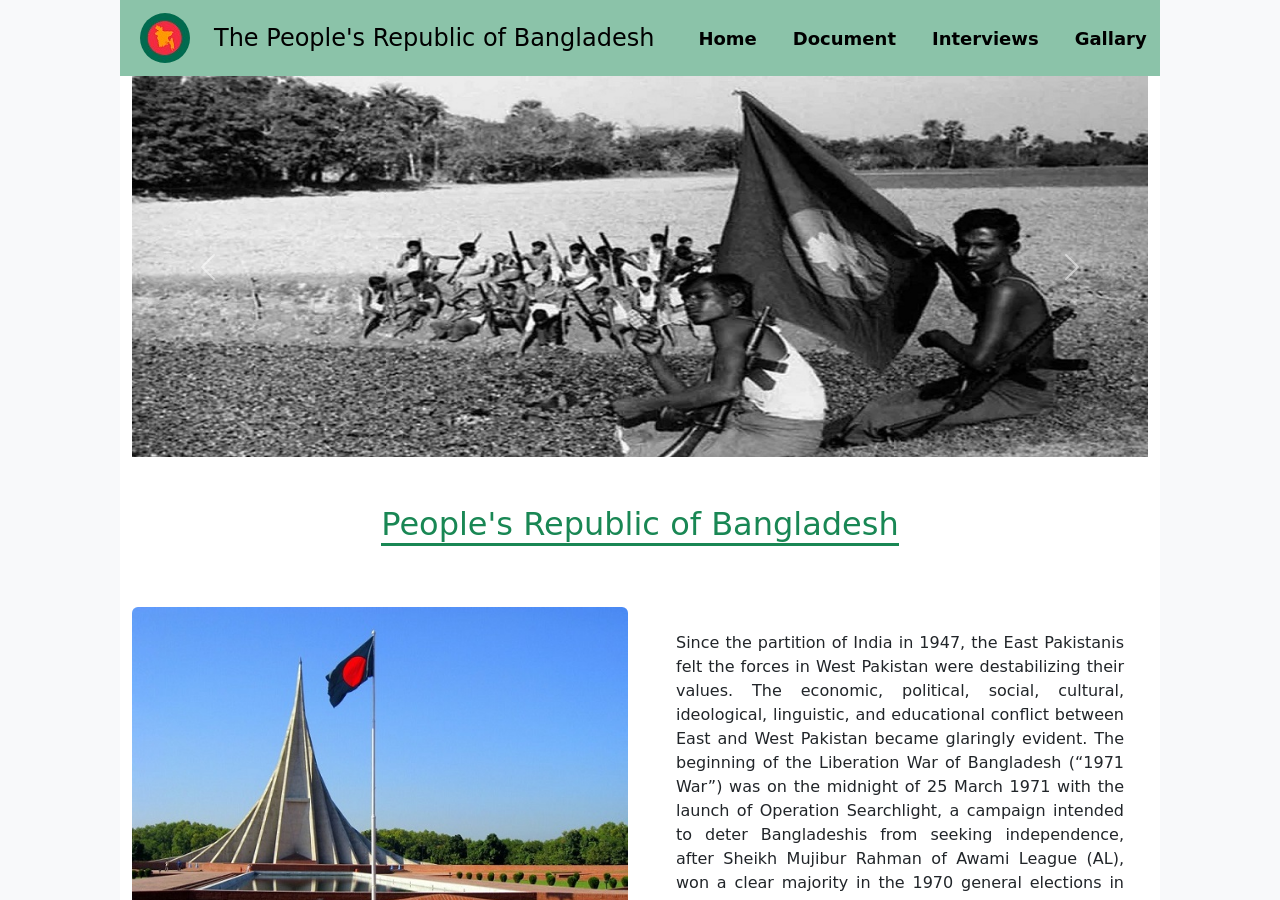
==== index.html @ 1fe2ef7f "first commit" ====
<!doctype html>
<html lang="en">

<head>
    <meta charset="utf-8">
    <meta name="viewport" content="width=device-width, initial-scale=1">
    <title>Bootstrap demo</title>
    <link rel="stylesheet" href="css/style.css">
    <link href="https://cdn.jsdelivr.net/npm/bootstrap@5.3.8/dist/css/bootstrap.min.css" rel="stylesheet"
        integrity="sha384-sRIl4kxILFvY47J16cr9ZwB07vP4J8+LH7qKQnuqkuIAvNWLzeN8tE5YBujZqJLB" crossorigin="anonymous">
</head>

<body>

    <!-- Left Sidebar -->
    <div class="sidebar-left">
        <!-- Left -->
    </div>

    <!-- Right Sidebar -->
    <div class="sidebar-right">
        <!-- Right -->
    </div>

    <!-- Middle Content -->
    <div class="main-content">
        <!-- Demo long content -->


        <!-- nav start -->
        <nav class="navbar navbar-expand-lg 
         bg-success p-2 text-dark bg-opacity-50 mt-0">
            <div class="container-fluid">
                <a class="navbar-brand" href="#">
                    <div class="d-flex align-items-center">
                        <img src="images/BD_logo.jpg" alt="" class="rounded-circle">

                        <p class="heading_1 fs-4 ms-lg-4"> The People's Republic of Bangladesh</p>
                    </div>
                </a>
                <button class="navbar-toggler" type="button" data-bs-toggle="collapse"
                    data-bs-target="#navbarSupportedContent" aria-controls="navbarSupportedContent"
                    aria-expanded="false" aria-label="Toggle navigation">
                    <span class="navbar-toggler-icon"></span>
                </button>
                <div class="collapse navbar-collapse" id="navbarSupportedContent">
                    <ul class="navbar-nav ms-auto mb-2 mb-lg-0">
                        <li class="nav-item">
                            <a class="nav-link active" aria-current="page" href="index.html">Home</a>
                        </li>
                        <li class="nav-item">
                            <a class="nav-link" href="document.html">Document</a>
                        </li>
                        <li class="nav-item">
                            <a class="nav-link" href="interview.html">Interviews</a>
                        </li>
                        <li class="nav-item">
                            <a class="nav-link" href="photograph.html">Gallary</a>
                        </li>
                        <li class="nav-item">
                            <a class="nav-link" href="contact.html">Contact</a>
                        </li>
                    </ul>

                </div>
            </div>
        </nav>
        <!-- nav end -->


        <div class="container">
            <div class="row">
                <div class="col-lg">
                    <div id="carouselExampleAutoplaying" class="carousel slide" data-bs-ride="carousel">
                        <div class="carousel-inner">
                            <div class="carousel-item active" data-bs-interval="2000">
                                <img src="images/1.jpg" class="d-block w-100 img-fluid" alt="...">
                            </div>
                            <div class="carousel-item">
                                <img src="images/2.jpg" class="d-block w-100 img-fluid" alt="...">
                            </div>
                            <div class="carousel-item">
                                <img src="images/4.jpg" class="d-block w-100 img-fluid" alt="...">
                            </div>
                        </div>
                        <button class="carousel-control-prev" type="button" data-bs-target="#carouselExampleAutoplaying"
                            data-bs-slide="prev">
                            <span class="carousel-control-prev-icon" aria-hidden="true"></span>
                            <span class="visually-hidden">Previous</span>
                        </button>
                        <button class="carousel-control-next" type="button" data-bs-target="#carouselExampleAutoplaying"
                            data-bs-slide="next">
                            <span class="carousel-control-next-icon" aria-hidden="true"></span>
                            <span class="visually-hidden">Next</span>
                        </button>
                    </div>
                </div>
            </div>
        </div>

        <h2 class=" text-center text-success mt-5 mb-5"><span class="border-bottom border-3 border-success m-5">People's
                Republic of Bangladesh</span></h2>
        <div class="container">
            <div class="row pt-3">
                <div class="col-lg-6">
                    <div class="border-img-animation">
                        <img src="images/Shoudho.jpg" alt="" class="rounded-2 img-fluid">
                    </div>
                </div>
                <div class="col-lg-6 ">
                    <div class="border-anim">
                        <p class="text-justify p-4">
                        Since the partition of India in 1947, the East Pakistanis felt the forces in West Pakistan were
                        destabilizing their values. The economic, political, social, cultural, ideological, linguistic,
                        and educational conflict between East and West Pakistan became glaringly evident. The beginning
                        of the Liberation War of Bangladesh (“1971 War”) was on the midnight of 25 March 1971 with the
                        launch of Operation Searchlight, a campaign intended to deter Bangladeshis from seeking
                        independence, after Sheikh Mujibur Rahman of Awami League (AL), won a clear majority in the 1970
                        general elections in Pakistan. The Pakistani Army raped thousands of Bengali women, as many as
                        three million Bengalis were killed, about ten million Bengalis fled to India, and many were
                        internally displaced during the attack. It was a genocide of immeasurable proportions. When
                        Pakistan’s atrocities escalated, India intervened on humanitarian concerns, opened its borders
                        to shelter the Bengali refugees, and supported Bangladesh by providing logistic supplies and
                        training the soldiers of the Bangladesh liberation forces, the Mukti Bahini.
                    </p>
                    </div>
                </div>

            </div>
        </div>

    </div>



    <script src="https://cdn.jsdelivr.net/npm/bootstrap@5.3.8/dist/js/bootstrap.bundle.min.js"
        integrity="sha384-FKyoEForCGlyvwx9Hj09JcYn3nv7wiPVlz7YYwJrWVcXK/BmnVDxM+D2scQbITxI"
        crossorigin="anonymous"></script>
</body>

</html>
---- css/style.css ----
body {
   overflow: hidden;
   /* prevent full page scroll */

 }

 .sidebar-left {
   position: fixed;
   top: 0;
   left: 0;
   width: 120px;
   height: 100vh;
   background: #f8f9fa;
 }

 .sidebar-right {
   position: fixed;
   top: 0;
   right: 0;
   width: 120px;
   height: 100vh;
   background: #f8f9fa;
 }

 .main-content {
   margin-left: 120px;
   margin-right: 120px;
   height: 100vh;
   overflow-y: auto;
   /* only middle scrolls */
   /* padding: 10px; */
 }

 /* start nav bar */
 .nav-item {
   margin-left: 20px;

 }

 .nav-item a {
   font-size: 18px;
   font-weight: 700;
   color: black;
   transition: 0.8s ease;
   padding: 8px;
   border-radius: 10px;
 }

 .nav-item a:hover {
   background-color: rgb(141, 73, 73);

   transform: scale(1.0);
   color: rgb(132, 240, 132);

 }

 /* end nav bar */
 .heading_1 {
   padding: 0px;
   margin: 0px;

 }

 .text-justify {
   text-align: justify;
 }

 .border-anim {
   position: relative;
 }

 .border-anim::before {
   content: "";
   position: absolute;
   inset: 0;
   border: 2px solid transparent;
   background: 
    linear-gradient(90deg, #1c744f, #1c744f) top left / 2px 0 no-repeat,
    linear-gradient(90deg, #1c744f, #1c744f) bottom right / 2px 0 no-repeat,
    linear-gradient(180deg, #1c744f, #1c744f) top right / 0 2px no-repeat,
    linear-gradient(180deg, #1c744f, #1c744f) bottom left / 0 2px no-repeat;
   transition: 1.5s ease;
 }

 .border-anim:hover::before {
   background-size:
     100% 2px,
     100% 2px,
     2px 100%,
     2px 100%;
 }


 .border-img-animation {
   position: relative;

 }

 .border-img-animation::before {
   content: "";
   position: absolute;
   inset: 0;
   border: 2px solid transparent;
   background: linear-gradient(180deg, hsl(150, 61%, 27%), #1a530c) top left / 5px 0 no-repeat,
   linear-gradient(180deg, #c52b04, #c52b04) bottom right / 5px 0 no-repeat,
   linear-gradient(180deg, #04c54e, #04c554) top right / 0 5px  no-repeat,
   linear-gradient(180deg, #c52b04, #c52b04) bottom left / 0 5px  no-repeat;
   transition: .5s ease;
 }

 .border-img-animation:hover::before {

   background-size:
    100% 5px,
  100% 5px,
  5px 100%,
  5px 100%;
 }

 /* @keyframes image-border {
      0%{
        border-bottom: 3px solid red;
      }
      100%{
        border-top: 3px solid green;
      }
      
    } */
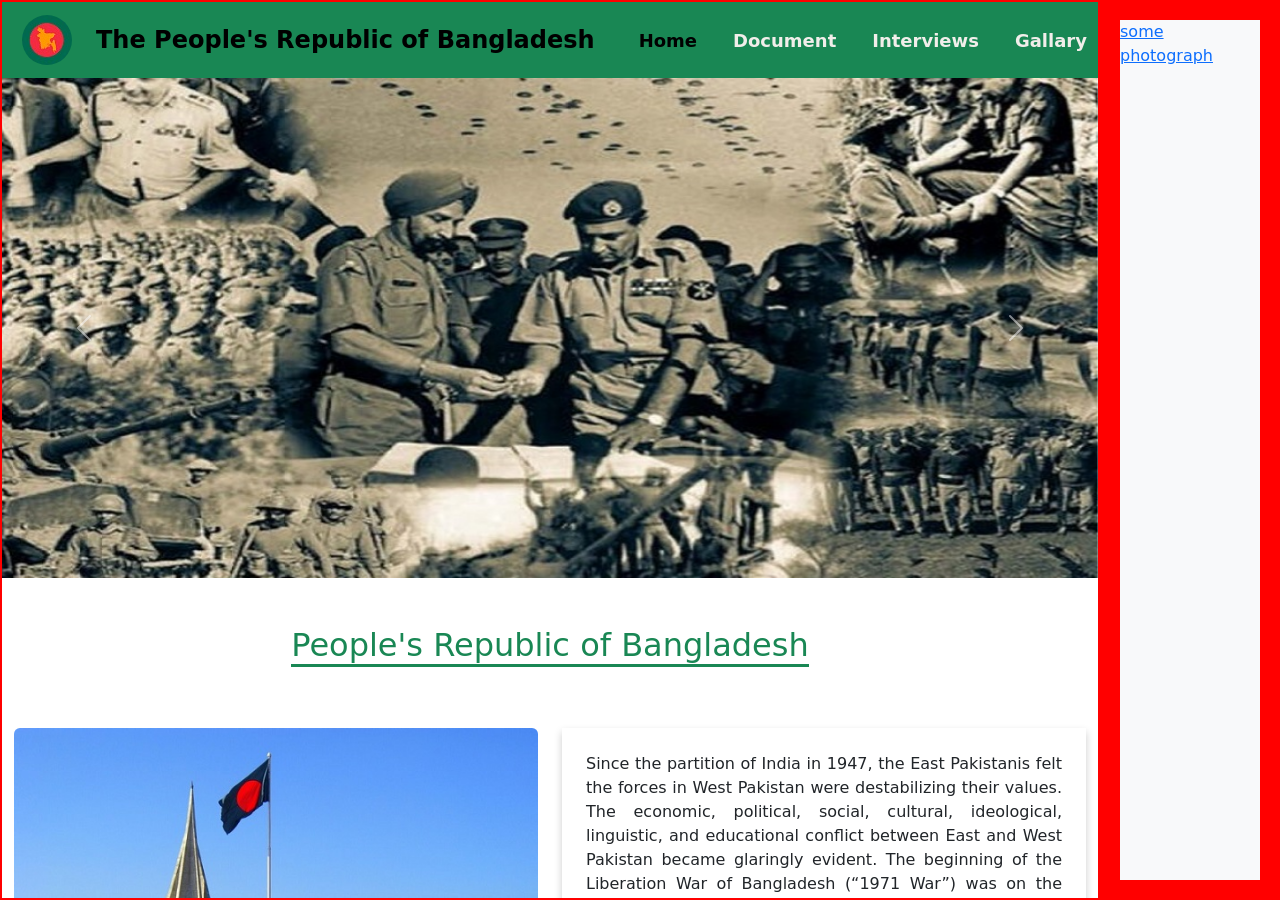
==== commit b27dc15d: "second commit comment" ====
--- a/index.html
+++ b/index.html
@@ -4,7 +4,7 @@
 <head>
     <meta charset="utf-8">
     <meta name="viewport" content="width=device-width, initial-scale=1">
-    <title>Bootstrap demo</title>
+    <title>Libaration War 1971</title>
     <link rel="stylesheet" href="css/style.css">
     <link href="https://cdn.jsdelivr.net/npm/bootstrap@5.3.8/dist/css/bootstrap.min.css" rel="stylesheet"
         integrity="sha384-sRIl4kxILFvY47J16cr9ZwB07vP4J8+LH7qKQnuqkuIAvNWLzeN8tE5YBujZqJLB" crossorigin="anonymous">
@@ -13,13 +13,14 @@
 <body>
 
     <!-- Left Sidebar -->
-    <div class="sidebar-left">
-        <!-- Left -->
-    </div>
+    <!-- <div class="sidebar-left">
+        Left 
+     </div>  -->
 
     <!-- Right Sidebar -->
     <div class="sidebar-right">
         <!-- Right -->
+         <a href="#gallary">some photograph</a>
     </div>
 
     <!-- Middle Content -->
@@ -29,13 +30,13 @@
 
         <!-- nav start -->
         <nav class="navbar navbar-expand-lg 
-         bg-success p-2 text-dark bg-opacity-50 mt-0">
+        p-2 text-dark bg-success mt-0">
             <div class="container-fluid">
                 <a class="navbar-brand" href="#">
                     <div class="d-flex align-items-center">
                         <img src="images/BD_logo.jpg" alt="" class="rounded-circle">
 
-                        <p class="heading_1 fs-4 ms-lg-4"> The People's Republic of Bangladesh</p>
+                        <p class="heading_1 fs-4 ms-lg-4 fw-bold"> The People's Republic of Bangladesh</p>
                     </div>
                 </a>
                 <button class="navbar-toggler" type="button" data-bs-toggle="collapse"
@@ -68,19 +69,29 @@
         <!-- nav end -->
 
 
-        <div class="container">
+        <div class="container-fluid p-0 m-0">
             <div class="row">
                 <div class="col-lg">
                     <div id="carouselExampleAutoplaying" class="carousel slide" data-bs-ride="carousel">
                         <div class="carousel-inner">
+
                             <div class="carousel-item active" data-bs-interval="2000">
-                                <img src="images/1.jpg" class="d-block w-100 img-fluid" alt="...">
+                                <img src="images/m1.jpg" class="d-block w-100  " alt="...">
+                            </div>
+                            <div class="carousel-item" data-bs-interval="2000">
+                                <img src="images/m2.jpg" class="d-block w-100  " alt="...">
+                            </div>
+                            <div class="carousel-item" data-bs-interval="2000">
+                                <img src="images/m3.jpg" class="d-block w-100  " alt="...">
+                            </div>
+                            <div class="carousel-item" data-bs-interval="2000">
+                                <img src="images/1.jpg" class="d-block w-100  " alt="...">
                             </div>
                             <div class="carousel-item">
-                                <img src="images/2.jpg" class="d-block w-100 img-fluid" alt="...">
+                                <img src="images/2.jpg" class="d-block w-100" alt="...">
                             </div>
                             <div class="carousel-item">
-                                <img src="images/4.jpg" class="d-block w-100 img-fluid" alt="...">
+                                <img src="images/4.jpg" class="d-block w-100 " alt="...">
                             </div>
                         </div>
                         <button class="carousel-control-prev" type="button" data-bs-target="#carouselExampleAutoplaying"
@@ -103,36 +114,207 @@
         <div class="container">
             <div class="row pt-3">
                 <div class="col-lg-6">
-                    <div class="border-img-animation">
-                        <img src="images/Shoudho.jpg" alt="" class="rounded-2 img-fluid">
+                    <div class="border-img-animation img-fluid">
+                        <img src="images/Shoudho.jpg" alt="" class="rounded-2 d-block ">
                     </div>
                 </div>
                 <div class="col-lg-6 ">
                     <div class="border-anim">
                         <p class="text-justify p-4">
-                        Since the partition of India in 1947, the East Pakistanis felt the forces in West Pakistan were
-                        destabilizing their values. The economic, political, social, cultural, ideological, linguistic,
-                        and educational conflict between East and West Pakistan became glaringly evident. The beginning
-                        of the Liberation War of Bangladesh (“1971 War”) was on the midnight of 25 March 1971 with the
-                        launch of Operation Searchlight, a campaign intended to deter Bangladeshis from seeking
-                        independence, after Sheikh Mujibur Rahman of Awami League (AL), won a clear majority in the 1970
-                        general elections in Pakistan. The Pakistani Army raped thousands of Bengali women, as many as
-                        three million Bengalis were killed, about ten million Bengalis fled to India, and many were
-                        internally displaced during the attack. It was a genocide of immeasurable proportions. When
-                        Pakistan’s atrocities escalated, India intervened on humanitarian concerns, opened its borders
-                        to shelter the Bengali refugees, and supported Bangladesh by providing logistic supplies and
-                        training the soldiers of the Bangladesh liberation forces, the Mukti Bahini.
-                    </p>
-                    </div>
-                </div>
-
-            </div>
-        </div>
-
+                            Since the partition of India in 1947, the East Pakistanis felt the forces in West Pakistan
+                            were
+                            destabilizing their values. The economic, political, social, cultural, ideological,
+                            linguistic,
+                            and educational conflict between East and West Pakistan became glaringly evident. The
+                            beginning
+                            of the Liberation War of Bangladesh (“1971 War”) was on the midnight of 25 March 1971 with
+                            the
+                            launch of Operation Searchlight, a campaign intended to deter Bangladeshis from seeking
+                            independence, after Sheikh Mujibur Rahman of Awami League (AL), won a clear majority in the
+                            1970
+                            general elections in Pakistan. The Pakistani Army raped thousands of Bengali women, as many
+                            as
+                            three million Bengalis were killed, about ten million Bengalis fled to India, and many were
+                            internally displaced during the attack. It was a genocide of immeasurable proportions. When
+                            Pakistan’s atrocities escalated, India intervened on humanitarian concerns, opened its
+                            borders
+                            to shelter the Bengali refugees, and supported Bangladesh by providing logistic supplies and
+                            training the soldiers of the Bangladesh liberation forces, the Mukti Bahini.
+                        </p>
+                    </div>
+                </div>
+
+            </div>
+        </div>
+
+        <h2 class="text-center mt-5 mb-5"><span class="border-bottom border-4 border-success">Important Documents</span>
+        </h2>
+        <div class="container">
+            <div class="row">
+                <div class="col-lg-3">
+                    <div class="card p-2">
+                        <img src="images/Image/1.png" class="card-img-top" alt="...">
+                        <div class="card-body">
+                            <h5 class="card-title">Card title</h5>
+                            <p class="card-text">Some quick example text to build on the card title and make up the bulk
+                                of the card’s content.</p>
+                            <div class="text-center"> <a href="#" class="btn btn-primary text-center">Read More</a>
+                            </div>
+
+                        </div>
+                    </div>
+                </div>
+                <div class="col-lg-3">
+                    <div class="card p-2">
+                        <img src="images/Image/2.png" class="card-img-top" alt="...">
+                        <div class="card-body">
+                            <h5 class="card-title">Card title</h5>
+                            <p class="card-text">Some quick example text to build on the card title and make up the bulk
+                                of the card’s content.</p>
+                            <div class="text-center">
+                                <a href="#" class="btn btn-primary text-center">Read More</a>
+                            </div>
+
+
+                        </div>
+                    </div>
+                </div>
+                <div class="col-lg-3">
+                    <div class="card p-2">
+                        <img src="images/Image/3.png" class="card-img-top" alt="...">
+                        <div class="card-body">
+                            <h5 class="card-title">Card title</h5>
+                            <p class="card-text">Some quick example text to build on the card title and make up the bulk
+                                of the card’s content.</p>
+                            <div class="text-center">
+                                <a href="#" class="btn btn-primary ">Read More</a>
+                            </div>
+
+                        </div>
+                    </div>
+                </div>
+                <div class="col-lg-3">
+                    <div class="card p-2">
+                        <img src="images/Image/4.png" class="card-img-top" alt="...">
+                        <div class="card-body">
+                            <h5 class="card-title">Card title</h5>
+                            <p class="card-text">Some quick example text to build on the card title and make up the bulk
+                                of the card’s content.</p>
+                            <div class=" text-center"> <a href="#" class="btn btn-primary">Read More</a></div>
+
+                        </div>
+                    </div>
+                </div>
+            </div>
+        </div>
+
+        <!-- second image -->
+        <h2 class="text-center mt-5 mb-5"><span class="border-bottom border-4 border-success">Important
+                Interviews</span></h2>
+        <div class="container">
+            <div class="row">
+                <div class="col-lg-3">
+                    <div class="card p-2 card-1">
+                        <img src="images/Image/5.png" class="card-img-top" alt="...">
+                        <div class="card-body">
+                            <h5 class="card-title">Card title</h5>
+                            <p class="card-text">Some quick example text to build on the card title and make up the bulk
+                                of the card’s content.</p>
+                            <div class="text-center"> <a href="#" class="btn btn-primary text-center">Read More</a>
+                            </div>
+
+                        </div>
+                    </div>
+                </div>
+                <div class="col-lg-3">
+                    <div class="card  card-1 p-2">
+                        <img src="images/Image/6.png" class="card-img-top" alt="...">
+                        <div class="card-body">
+                            <h5 class="card-title">Card title</h5>
+                            <p class="card-text">Some quick example text to build on the card title and make up the bulk
+                                of the card’s content.</p>
+                            <div class="text-center">
+                                <a href="#" class="btn btn-primary text-center">Read More</a>
+                            </div>
+
+
+                        </div>
+                    </div>
+                </div>
+                <div class="col-lg-3">
+                    <div class="card p-2 card-1">
+                        <img src="images/Image/7.png" class="card-img-top" alt="...">
+                        <div class="card-body">
+                            <h5 class="card-title">Card title</h5>
+                            <p class="card-text">Some quick example text to build on the card title and make up the bulk
+                                of the card’s content.</p>
+                            <div class="text-center">
+                                <a href="#" class="btn btn-primary ">Read More</a>
+                            </div>
+
+                        </div>
+                    </div>
+                </div>
+                <div class="col-lg-3">
+                    <div class="card p-2 card-1">
+                        <img src="images/Image/8.png" class="card-img-top" alt="...">
+                        <div class="card-body">
+                            <h5 class="card-title">Card title</h5>
+                            <p class="card-text">Some quick example text to build on the card title and make up the bulk
+                                of the card’s content.</p>
+                            <div class=" text-center"> <a href="#" class="btn btn-primary">Read More</a></div>
+
+                        </div>
+                    </div>
+                </div>
+            </div>
+        </div>
+
+        <!-- image gallary -->
+    <section id="gallary">
+          <h2 class="text-center mt-5 mb-5"><span class="border-bottom border-4 border-success">Some Photographs</span></h2>
+        <div class="container">
+            <div class="row p-2">
+                <div class="col-lg-3">
+                    <div class="img-gap"><img src="images/Image/10.png" alt="" class="img-fluid"></div>
+                </div>
+                <div class="col-lg-3">
+                    <div class="img-gap"><img src="images/Image/11.png" alt="" class="img-fluid"></div>
+                </div>
+                <div class="col-lg-3">
+                    <div class="img-gap"><img src="images/Image/12.png" alt="" class="img-fluid"></div>
+                </div>
+                <div class="col-lg-3">
+                    <div class="img-gap"><img src="images/Image/1.png" alt="" class="img-fluid"></div>
+                </div>
+            </div>
+            <!--  -->
+              <div class="row pt-2">
+                <div class="col-lg-3">
+                    <div class="img-gap"><img src="images/Image/10.png" alt="" class="img-fluid"></div>
+                </div>
+                <div class="col-lg-3">
+                    <div class="img-gap"><img src="images/Image/11.png" alt="" class="img-fluid"></div>
+                </div>
+                <div class="col-lg-3">
+                    <div class="img-gap"><img src="images/Image/12.png" alt="" class="img-fluid"></div>
+                </div>
+                <div class="col-lg-3">
+                    <div class="img-gap"><img src="images/Image/1.png" alt="" class="img-fluid"></div>
+                </div>
+            </div>
+        </div>
+    </section>
+
+        <footer class="container-fluid bg-success mt-5">
+            <p class="py-4 text-center mb-0"><b>&copy; Copyright restricted</b></p>
+<p id="datetime" class="pb-3 text-center m-0 p-0"></p>
+        </footer>
     </div>
-
-
-
+    </div>
+<script src="script/script.js">
+
+</script>
     <script src="https://cdn.jsdelivr.net/npm/bootstrap@5.3.8/dist/js/bootstrap.bundle.min.js"
         integrity="sha384-FKyoEForCGlyvwx9Hj09JcYn3nv7wiPVlz7YYwJrWVcXK/BmnVDxM+D2scQbITxI"
         crossorigin="anonymous"></script>
--- a/css/style.css
+++ b/css/style.css
@@ -1,9 +1,10 @@
  body {
-   overflow: hidden;
+   /* overflow: hidden; */
    /* prevent full page scroll */
 
  }
 
+ /* 
  .sidebar-left {
    position: fixed;
    top: 0;
@@ -11,24 +12,26 @@
    width: 120px;
    height: 100vh;
    background: #f8f9fa;
- }
+ }  */
 
  .sidebar-right {
    position: fixed;
    top: 0;
    right: 0;
-   width: 120px;
+   width: 180px;
    height: 100vh;
    background: #f8f9fa;
+   border: 20px solid red;
  }
 
  .main-content {
-   margin-left: 120px;
-   margin-right: 120px;
+   margin-left: 0;
+   /* remove left space */
+   margin-right: 180px;
+   /* keep space for right sidebar */
    height: 100vh;
    overflow-y: auto;
-   /* only middle scrolls */
-   /* padding: 10px; */
+   border: 2px solid red;
  }
 
  /* start nav bar */
@@ -40,17 +43,17 @@
  .nav-item a {
    font-size: 18px;
    font-weight: 700;
-   color: black;
+   color: rgb(241, 238, 234);
    transition: 0.8s ease;
    padding: 8px;
    border-radius: 10px;
  }
 
  .nav-item a:hover {
-   background-color: rgb(141, 73, 73);
+   background-color: rgb(233, 36, 36);
 
    transform: scale(1.0);
-   color: rgb(132, 240, 132);
+   color: rgb(245, 228, 234);
 
  }
 
@@ -61,12 +64,24 @@
 
  }
 
+ .carousel-item {
+   height: 500px;
+   /* or 60vh */
+ }
+
+ .carousel-item img {
+   height: 100%;
+   width: 100%;
+   object-fit: cover;
+ }
+
  .text-justify {
    text-align: justify;
  }
 
  .border-anim {
    position: relative;
+   box-shadow: 0 4px 8px 0 rgba(0, 0, 0, 0.2);
  }
 
  .border-anim::before {
@@ -74,13 +89,17 @@
    position: absolute;
    inset: 0;
    border: 2px solid transparent;
-   background: 
-    linear-gradient(90deg, #1c744f, #1c744f) top left / 2px 0 no-repeat,
-    linear-gradient(90deg, #1c744f, #1c744f) bottom right / 2px 0 no-repeat,
-    linear-gradient(180deg, #1c744f, #1c744f) top right / 0 2px no-repeat,
-    linear-gradient(180deg, #1c744f, #1c744f) bottom left / 0 2px no-repeat;
-   transition: 1.5s ease;
- }
+
+   background:
+     linear-gradient(#1c744f, #1c744f) top left / 0 3px no-repeat,
+     linear-gradient(#1c744f, #1c744f) bottom right / 0 3px no-repeat,
+     linear-gradient(#1c744f, #1c744f) top right / 3px 0 no-repeat,
+     linear-gradient(#1c744f, #1c744f) bottom left / 3px 0 no-repeat;
+
+   transition: background-size 0.5s ease;
+ }
+
+
 
  .border-anim:hover::before {
    background-size:
@@ -90,39 +109,99 @@
      2px 100%;
  }
 
-
  .border-img-animation {
    position: relative;
-
+   display: block;
+   /* change this */
+   width: 100%;
+ }
+
+ .border-img-animation img {
+   width: 100%;
+   height: auto;
+   display: block;
  }
 
  .border-img-animation::before {
    content: "";
    position: absolute;
    inset: 0;
-   border: 2px solid transparent;
-   background: linear-gradient(180deg, hsl(150, 61%, 27%), #1a530c) top left / 5px 0 no-repeat,
-   linear-gradient(180deg, #c52b04, #c52b04) bottom right / 5px 0 no-repeat,
-   linear-gradient(180deg, #04c54e, #04c554) top right / 0 5px  no-repeat,
-   linear-gradient(180deg, #c52b04, #c52b04) bottom left / 0 5px  no-repeat;
-   transition: .5s ease;
+
+   background:
+     linear-gradient(#1c744f, #1c744f) top left / 0 3px no-repeat,
+     linear-gradient(#1c744f, #1c744f) bottom right / 0 3px no-repeat,
+     linear-gradient(#1c744f, #1c744f) top right / 3px 0 no-repeat,
+     linear-gradient(#1c744f, #1c744f) bottom left / 3px 0 no-repeat;
+
+   transition: background-size 0.5s ease;
  }
 
  .border-img-animation:hover::before {
-
    background-size:
-    100% 5px,
-  100% 5px,
-  5px 100%,
-  5px 100%;
- }
-
- /* @keyframes image-border {
-      0%{
-        border-bottom: 3px solid red;
-      }
-      100%{
-        border-top: 3px solid green;
-      }
-      
-    } */+     calc(100% + 2px) 3px,
+     calc(100% + 2px) 3px,
+     3px calc(100% + 2px),
+     3px calc(100% + 2px);
+ }
+
+ .img-gap {
+   border-radius: 8px;
+   overflow: hidden;
+   width: 100%;
+   box-shadow: 0 8px 16px rgba(0, 0, 0, 0.15);
+
+
+ }
+
+ .img-gap img {
+   width: 800px;
+   height: 200px;
+   display: block;
+   transition: transform 0.5s ease-in-out;
+
+ }
+
+ .img-gap img:hover {
+   width: 100%;
+   height: 200px;
+   display: block;
+   transform: scale(1.15);
+
+ }
+
+ .card {
+   box-shadow: 0 8px 16px rgba(0, 0, 0, 0.15);
+   object-fit: cover;
+   /* height: 250px; */
+ }
+
+ .card-1 {
+   transition: 0.3s ease;
+
+ }
+
+ .card-1:hover {
+   transform: scale(1.05);
+ }
+
+ .border-design {
+   display: inline-block;
+   position: relative;
+   cursor: pointer;
+ }
+
+ .border-design::after {
+   content: '';
+   position: absolute;
+   width: 0;
+   height: 3px;
+   bottom: 0;
+   left: 50%;
+   background-color: green;
+   transition: all 0.3s ease-in-out;
+   transform: translateX(-50%);
+ }
+
+ .border-design:hover::after {
+   width: 100%;
+ }
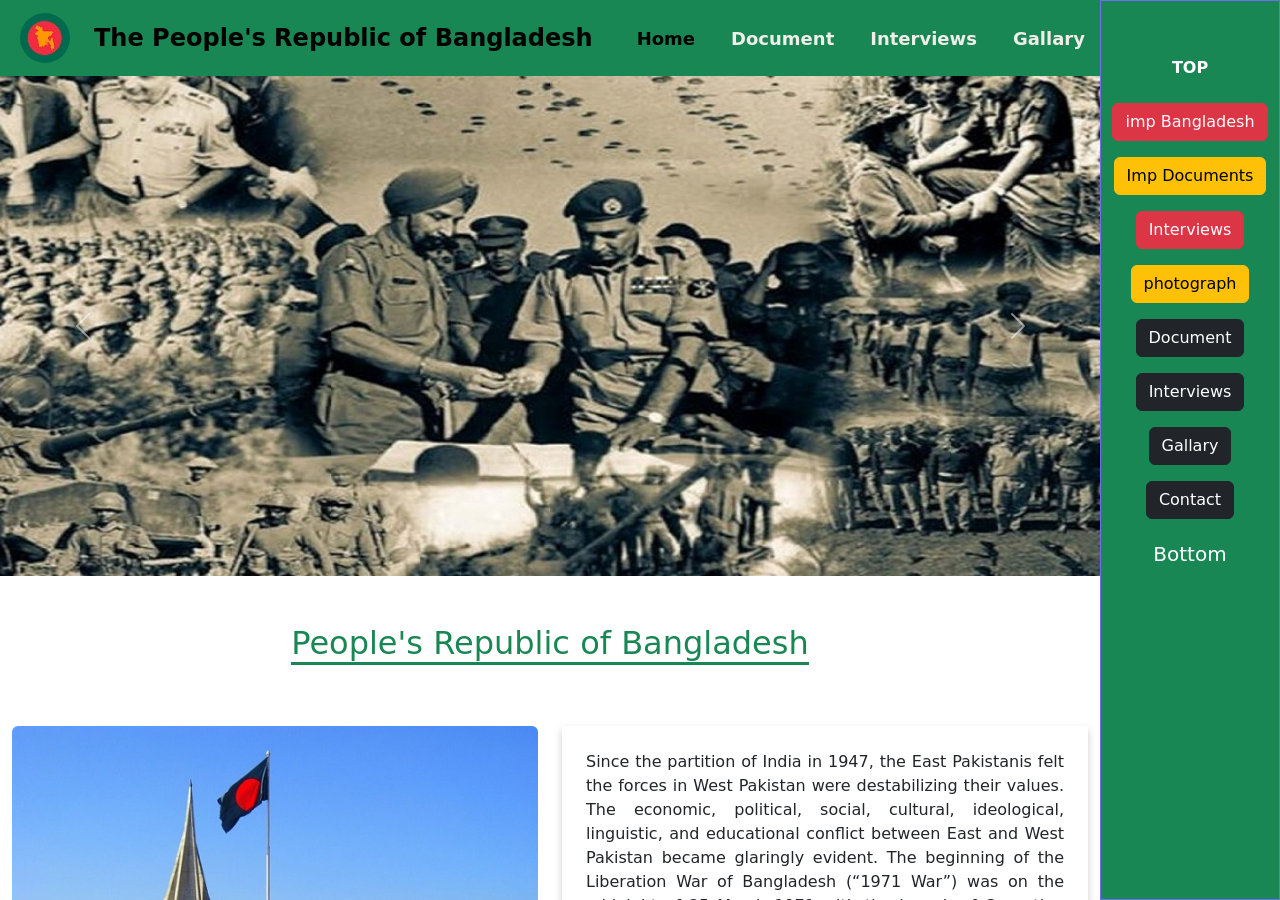
==== commit ee3c7af6: "third commit" ====
--- a/index.html
+++ b/index.html
@@ -18,56 +18,74 @@
      </div>  -->
 
     <!-- Right Sidebar -->
-    <div class="sidebar-right">
+    <div class="sidebar-right bg-success">
         <!-- Right -->
-         <a href="#gallary">some photograph</a>
+        <div class="mt-5 text-center">
+
+            <ul class="list-unstyled d-flex flex-column justify-content-center gap-3">
+                <li><a href="#top" class="btn btn-success fw-bold">TOP</a></li>
+                <li><a href="#Bangladesh" class="btn btn-danger">imp Bangladesh</a></li>
+                <li><a href="#Important_Documents" class="btn btn-warning">Imp Documents</a></li>
+                <li><a href="#Interviews" class="btn btn-danger">Interviews</a></li>
+                <li><a href="#gallary" class="btn btn-warning">photograph</a></li>
+
+                <li><a href="document.html" class="btn btn-dark">Document</a></li>
+                <li><a href="interview.html" class="btn btn-dark">Interviews</a></li>
+                <li><a href="photograph.html" class="btn btn-dark">Gallary</a></li>
+                <li><a href="contact.html" class="btn btn-dark">Contact</a></li>
+
+                <li><a href="#bottom" class="btn btn-success fw-bold">
+                        <h5>Bottom</h5>
+                    </a></li>
+            </ul>
+        </div>
     </div>
-
+    <!-- <section></section> -->
     <!-- Middle Content -->
     <div class="main-content">
         <!-- Demo long content -->
 
-
-        <!-- nav start -->
-        <nav class="navbar navbar-expand-lg 
+        <section id="top">
+            <!-- nav start -->
+            <nav class="navbar navbar-expand-lg 
         p-2 text-dark bg-success mt-0">
-            <div class="container-fluid">
-                <a class="navbar-brand" href="#">
-                    <div class="d-flex align-items-center">
-                        <img src="images/BD_logo.jpg" alt="" class="rounded-circle">
-
-                        <p class="heading_1 fs-4 ms-lg-4 fw-bold"> The People's Republic of Bangladesh</p>
-                    </div>
-                </a>
-                <button class="navbar-toggler" type="button" data-bs-toggle="collapse"
-                    data-bs-target="#navbarSupportedContent" aria-controls="navbarSupportedContent"
-                    aria-expanded="false" aria-label="Toggle navigation">
-                    <span class="navbar-toggler-icon"></span>
-                </button>
-                <div class="collapse navbar-collapse" id="navbarSupportedContent">
-                    <ul class="navbar-nav ms-auto mb-2 mb-lg-0">
-                        <li class="nav-item">
-                            <a class="nav-link active" aria-current="page" href="index.html">Home</a>
-                        </li>
-                        <li class="nav-item">
-                            <a class="nav-link" href="document.html">Document</a>
-                        </li>
-                        <li class="nav-item">
-                            <a class="nav-link" href="interview.html">Interviews</a>
-                        </li>
-                        <li class="nav-item">
-                            <a class="nav-link" href="photograph.html">Gallary</a>
-                        </li>
-                        <li class="nav-item">
-                            <a class="nav-link" href="contact.html">Contact</a>
-                        </li>
-                    </ul>
-
-                </div>
-            </div>
-        </nav>
-        <!-- nav end -->
-
+                <div class="container-fluid">
+                    <a class="navbar-brand" href="#">
+                        <div class="d-flex align-items-center">
+                            <img src="images/BD_logo.jpg" alt="" class="rounded-circle">
+
+                            <p class="heading_1 fs-4 ms-lg-4 fw-bold"> The People's Republic of Bangladesh</p>
+                        </div>
+                    </a>
+                    <button class="navbar-toggler" type="button" data-bs-toggle="collapse"
+                        data-bs-target="#navbarSupportedContent" aria-controls="navbarSupportedContent"
+                        aria-expanded="false" aria-label="Toggle navigation">
+                        <span class="navbar-toggler-icon"></span>
+                    </button>
+                    <div class="collapse navbar-collapse" id="navbarSupportedContent">
+                        <ul class="navbar-nav ms-auto mb-2 mb-lg-0">
+                            <li class="nav-item">
+                                <a class="nav-link active" aria-current="page" href="index.html">Home</a>
+                            </li>
+                            <li class="nav-item">
+                                <a class="nav-link" href="document.html">Document</a>
+                            </li>
+                            <li class="nav-item">
+                                <a class="nav-link" href="interview.html">Interviews</a>
+                            </li>
+                            <li class="nav-item">
+                                <a class="nav-link" href="photograph.html">Gallary</a>
+                            </li>
+                            <li class="nav-item">
+                                <a class="nav-link" href="contact.html">Contact</a>
+                            </li>
+                        </ul>
+
+                    </div>
+                </div>
+            </nav>
+            <!-- nav end -->
+        </section>
 
         <div class="container-fluid p-0 m-0">
             <div class="row">
@@ -109,212 +127,238 @@
             </div>
         </div>
 
-        <h2 class=" text-center text-success mt-5 mb-5"><span class="border-bottom border-3 border-success m-5">People's
-                Republic of Bangladesh</span></h2>
-        <div class="container">
-            <div class="row pt-3">
-                <div class="col-lg-6">
-                    <div class="border-img-animation img-fluid">
-                        <img src="images/Shoudho.jpg" alt="" class="rounded-2 d-block ">
-                    </div>
-                </div>
-                <div class="col-lg-6 ">
-                    <div class="border-anim">
-                        <p class="text-justify p-4">
-                            Since the partition of India in 1947, the East Pakistanis felt the forces in West Pakistan
-                            were
-                            destabilizing their values. The economic, political, social, cultural, ideological,
-                            linguistic,
-                            and educational conflict between East and West Pakistan became glaringly evident. The
-                            beginning
-                            of the Liberation War of Bangladesh (“1971 War”) was on the midnight of 25 March 1971 with
-                            the
-                            launch of Operation Searchlight, a campaign intended to deter Bangladeshis from seeking
-                            independence, after Sheikh Mujibur Rahman of Awami League (AL), won a clear majority in the
-                            1970
-                            general elections in Pakistan. The Pakistani Army raped thousands of Bengali women, as many
-                            as
-                            three million Bengalis were killed, about ten million Bengalis fled to India, and many were
-                            internally displaced during the attack. It was a genocide of immeasurable proportions. When
-                            Pakistan’s atrocities escalated, India intervened on humanitarian concerns, opened its
-                            borders
-                            to shelter the Bengali refugees, and supported Bangladesh by providing logistic supplies and
-                            training the soldiers of the Bangladesh liberation forces, the Mukti Bahini.
-                        </p>
-                    </div>
-                </div>
-
-            </div>
-        </div>
-
-        <h2 class="text-center mt-5 mb-5"><span class="border-bottom border-4 border-success">Important Documents</span>
-        </h2>
-        <div class="container">
-            <div class="row">
-                <div class="col-lg-3">
-                    <div class="card p-2">
-                        <img src="images/Image/1.png" class="card-img-top" alt="...">
-                        <div class="card-body">
-                            <h5 class="card-title">Card title</h5>
-                            <p class="card-text">Some quick example text to build on the card title and make up the bulk
-                                of the card’s content.</p>
-                            <div class="text-center"> <a href="#" class="btn btn-primary text-center">Read More</a>
-                            </div>
-
-                        </div>
-                    </div>
-                </div>
-                <div class="col-lg-3">
-                    <div class="card p-2">
-                        <img src="images/Image/2.png" class="card-img-top" alt="...">
-                        <div class="card-body">
-                            <h5 class="card-title">Card title</h5>
-                            <p class="card-text">Some quick example text to build on the card title and make up the bulk
-                                of the card’s content.</p>
-                            <div class="text-center">
-                                <a href="#" class="btn btn-primary text-center">Read More</a>
-                            </div>
-
-
-                        </div>
-                    </div>
-                </div>
-                <div class="col-lg-3">
-                    <div class="card p-2">
-                        <img src="images/Image/3.png" class="card-img-top" alt="...">
-                        <div class="card-body">
-                            <h5 class="card-title">Card title</h5>
-                            <p class="card-text">Some quick example text to build on the card title and make up the bulk
-                                of the card’s content.</p>
-                            <div class="text-center">
-                                <a href="#" class="btn btn-primary ">Read More</a>
-                            </div>
-
-                        </div>
-                    </div>
-                </div>
-                <div class="col-lg-3">
-                    <div class="card p-2">
-                        <img src="images/Image/4.png" class="card-img-top" alt="...">
-                        <div class="card-body">
-                            <h5 class="card-title">Card title</h5>
-                            <p class="card-text">Some quick example text to build on the card title and make up the bulk
-                                of the card’s content.</p>
-                            <div class=" text-center"> <a href="#" class="btn btn-primary">Read More</a></div>
-
-                        </div>
-                    </div>
-                </div>
-            </div>
-        </div>
-
+        <section id="Bangladesh">
+            <h2 class=" text-center text-success mt-5 mb-5"><span
+                    class="border-bottom border-3 border-success m-5">People's
+                    Republic of Bangladesh</span></h2>
+            <div class="container">
+                <div class="row pt-3">
+                    <div class="col-lg-6">
+                        <div class="border-img-animation img-fluid">
+                            <img src="images/Shoudho.jpg" alt="" class="rounded-2 d-block img-fluid w-100">
+                        </div>
+                    </div>
+                    <div class="col-lg-6 ">
+                        <div class="border-anim">
+                            <p class="text-justify p-4">
+                                Since the partition of India in 1947, the East Pakistanis felt the forces in West
+                                Pakistan
+                                were
+                                destabilizing their values. The economic, political, social, cultural, ideological,
+                                linguistic,
+                                and educational conflict between East and West Pakistan became glaringly evident. The
+                                beginning
+                                of the Liberation War of Bangladesh (“1971 War”) was on the midnight of 25 March 1971
+                                with
+                                the
+                                launch of Operation Searchlight, a campaign intended to deter Bangladeshis from seeking
+                                independence, after Sheikh Mujibur Rahman of Awami League (AL), won a clear majority in
+                                the
+                                1970
+                                general elections in Pakistan. The Pakistani Army raped thousands of Bengali women, as
+                                many
+                                as
+                                three million Bengalis were killed, about ten million Bengalis fled to India, and many
+                                were
+                                internally displaced during the attack. It was a genocide of immeasurable proportions.
+                                When
+                                Pakistan’s atrocities escalated, India intervened on humanitarian concerns, opened its
+                                borders
+                                to shelter the Bengali refugees, and supported Bangladesh by providing logistic supplies
+                                and
+                                training the soldiers of the Bangladesh liberation forces, the Mukti Bahini.
+                                to shelter the Bengali refugees, and supported Bangladesh by providing logistic supplies
+                                and
+                                training the soldiers of the Bangladesh liberation forces, the Mukti Bahini.
+                                training the soldiers of the Bangladesh liberation forces, the Mukti Bahini.
+                            </p>
+                        </div>
+                    </div>
+
+                </div>
+            </div>
+        </section>
+        <section id="Important_Documents">
+            <h2 class="text-center mt-5 mb-5"><span class="border-bottom border-4 border-success">Important
+                    Documents</span>
+            </h2>
+            <div class="container">
+                <div class="row">
+                    <div class="col-lg-3">
+                        <div class="card p-2">
+                            <img src="images/Image/1.png" class="card-img-top" alt="...">
+                            <div class="card-body">
+                                <h5 class="card-title">Card title</h5>
+                                <p class="card-text">Some quick example text to build on the card title and make up the
+                                    bulk
+                                    of the card’s content.</p>
+                                <div class="text-center"> <a href="#" class="btn btn-primary text-center">Read More</a>
+                                </div>
+
+                            </div>
+                        </div>
+                    </div>
+                    <div class="col-lg-3">
+                        <div class="card p-2">
+                            <img src="images/Image/2.png" class="card-img-top" alt="...">
+                            <div class="card-body">
+                                <h5 class="card-title">Card title</h5>
+                                <p class="card-text">Some quick example text to build on the card title and make up the
+                                    bulk
+                                    of the card’s content.</p>
+                                <div class="text-center">
+                                    <a href="#" class="btn btn-primary text-center">Read More</a>
+                                </div>
+
+
+                            </div>
+                        </div>
+                    </div>
+                    <div class="col-lg-3">
+                        <div class="card p-2">
+                            <img src="images/Image/3.png" class="card-img-top" alt="...">
+                            <div class="card-body">
+                                <h5 class="card-title">Card title</h5>
+                                <p class="card-text">Some quick example text to build on the card title and make up the
+                                    bulk
+                                    of the card’s content.</p>
+                                <div class="text-center">
+                                    <a href="#" class="btn btn-primary ">Read More</a>
+                                </div>
+
+                            </div>
+                        </div>
+                    </div>
+                    <div class="col-lg-3">
+                        <div class="card p-2">
+                            <img src="images/Image/4.png" class="card-img-top" alt="...">
+                            <div class="card-body">
+                                <h5 class="card-title">Card title</h5>
+                                <p class="card-text">Some quick example text to build on the card title and make up the
+                                    bulk
+                                    of the card’s content.</p>
+                                <div class=" text-center"> <a href="#" class="btn btn-primary">Read More</a></div>
+
+                            </div>
+                        </div>
+                    </div>
+                </div>
+            </div>
+        </section>
         <!-- second image -->
-        <h2 class="text-center mt-5 mb-5"><span class="border-bottom border-4 border-success">Important
-                Interviews</span></h2>
-        <div class="container">
-            <div class="row">
-                <div class="col-lg-3">
-                    <div class="card p-2 card-1">
-                        <img src="images/Image/5.png" class="card-img-top" alt="...">
-                        <div class="card-body">
-                            <h5 class="card-title">Card title</h5>
-                            <p class="card-text">Some quick example text to build on the card title and make up the bulk
-                                of the card’s content.</p>
-                            <div class="text-center"> <a href="#" class="btn btn-primary text-center">Read More</a>
-                            </div>
-
-                        </div>
-                    </div>
-                </div>
-                <div class="col-lg-3">
-                    <div class="card  card-1 p-2">
-                        <img src="images/Image/6.png" class="card-img-top" alt="...">
-                        <div class="card-body">
-                            <h5 class="card-title">Card title</h5>
-                            <p class="card-text">Some quick example text to build on the card title and make up the bulk
-                                of the card’s content.</p>
-                            <div class="text-center">
-                                <a href="#" class="btn btn-primary text-center">Read More</a>
-                            </div>
-
-
-                        </div>
-                    </div>
-                </div>
-                <div class="col-lg-3">
-                    <div class="card p-2 card-1">
-                        <img src="images/Image/7.png" class="card-img-top" alt="...">
-                        <div class="card-body">
-                            <h5 class="card-title">Card title</h5>
-                            <p class="card-text">Some quick example text to build on the card title and make up the bulk
-                                of the card’s content.</p>
-                            <div class="text-center">
-                                <a href="#" class="btn btn-primary ">Read More</a>
-                            </div>
-
-                        </div>
-                    </div>
-                </div>
-                <div class="col-lg-3">
-                    <div class="card p-2 card-1">
-                        <img src="images/Image/8.png" class="card-img-top" alt="...">
-                        <div class="card-body">
-                            <h5 class="card-title">Card title</h5>
-                            <p class="card-text">Some quick example text to build on the card title and make up the bulk
-                                of the card’s content.</p>
-                            <div class=" text-center"> <a href="#" class="btn btn-primary">Read More</a></div>
-
-                        </div>
-                    </div>
-                </div>
-            </div>
-        </div>
-
+        <section id="Interviews">
+            <h2 class="text-center mt-5 mb-5"><span class="border-bottom border-4 border-success">Important
+                    Interviews</span></h2>
+            <div class="container">
+                <div class="row">
+                    <div class="col-lg-3">
+                        <div class="card p-2 card-1">
+                            <img src="images/Image/5.png" class="card-img-top" alt="...">
+                            <div class="card-body">
+                                <h5 class="card-title">Card title</h5>
+                                <p class="card-text">Some quick example text to build on the card title and make up the
+                                    bulk
+                                    of the card’s content.</p>
+                                <div class="text-center"> <a href="#" class="btn btn-primary text-center">Read More</a>
+                                </div>
+
+                            </div>
+                        </div>
+                    </div>
+                    <div class="col-lg-3">
+                        <div class="card  card-1 p-2">
+                            <img src="images/Image/6.png" class="card-img-top" alt="...">
+                            <div class="card-body">
+                                <h5 class="card-title">Card title</h5>
+                                <p class="card-text">Some quick example text to build on the card title and make up the
+                                    bulk
+                                    of the card’s content.</p>
+                                <div class="text-center">
+                                    <a href="#" class="btn btn-primary text-center">Read More</a>
+                                </div>
+
+
+                            </div>
+                        </div>
+                    </div>
+                    <div class="col-lg-3">
+                        <div class="card p-2 card-1">
+                            <img src="images/Image/7.png" class="card-img-top" alt="...">
+                            <div class="card-body">
+                                <h5 class="card-title">Card title</h5>
+                                <p class="card-text">Some quick example text to build on the card title and make up the
+                                    bulk
+                                    of the card’s content.</p>
+                                <div class="text-center">
+                                    <a href="#" class="btn btn-primary ">Read More</a>
+                                </div>
+
+                            </div>
+                        </div>
+                    </div>
+                    <div class="col-lg-3">
+                        <div class="card p-2 card-1">
+                            <img src="images/Image/8.png" class="card-img-top" alt="...">
+                            <div class="card-body">
+                                <h5 class="card-title">Card title</h5>
+                                <p class="card-text">Some quick example text to build on the card title and make up the
+                                    bulk
+                                    of the card’s content.</p>
+                                <div class=" text-center"> <a href="#" class="btn btn-primary">Read More</a></div>
+
+                            </div>
+                        </div>
+                    </div>
+                </div>
+            </div>
+        </section>
         <!-- image gallary -->
-    <section id="gallary">
-          <h2 class="text-center mt-5 mb-5"><span class="border-bottom border-4 border-success">Some Photographs</span></h2>
-        <div class="container">
-            <div class="row p-2">
-                <div class="col-lg-3">
-                    <div class="img-gap"><img src="images/Image/10.png" alt="" class="img-fluid"></div>
-                </div>
-                <div class="col-lg-3">
-                    <div class="img-gap"><img src="images/Image/11.png" alt="" class="img-fluid"></div>
-                </div>
-                <div class="col-lg-3">
-                    <div class="img-gap"><img src="images/Image/12.png" alt="" class="img-fluid"></div>
-                </div>
-                <div class="col-lg-3">
-                    <div class="img-gap"><img src="images/Image/1.png" alt="" class="img-fluid"></div>
-                </div>
-            </div>
-            <!--  -->
-              <div class="row pt-2">
-                <div class="col-lg-3">
-                    <div class="img-gap"><img src="images/Image/10.png" alt="" class="img-fluid"></div>
-                </div>
-                <div class="col-lg-3">
-                    <div class="img-gap"><img src="images/Image/11.png" alt="" class="img-fluid"></div>
-                </div>
-                <div class="col-lg-3">
-                    <div class="img-gap"><img src="images/Image/12.png" alt="" class="img-fluid"></div>
-                </div>
-                <div class="col-lg-3">
-                    <div class="img-gap"><img src="images/Image/1.png" alt="" class="img-fluid"></div>
-                </div>
-            </div>
-        </div>
-    </section>
-
-        <footer class="container-fluid bg-success mt-5">
-            <p class="py-4 text-center mb-0"><b>&copy; Copyright restricted</b></p>
-<p id="datetime" class="pb-3 text-center m-0 p-0"></p>
-        </footer>
+        <section id="gallary">
+            <h2 class="text-center mt-5 mb-5"><span class="border-bottom border-4 border-success">Some
+                    Photographs</span></h2>
+            <div class="container">
+                <div class="row p-2 g-3">
+                    <div class="col-lg-3">
+                        <div class="img-gap"><img src="images/Image/10.png" alt="" class="img-fluid rounded"></div>
+                    </div>
+                    <div class="col-lg-3">
+                        <div class="img-gap"><img src="images/Image/11.png" alt="" class="img-fluid rounded"></div>
+                    </div>
+                    <div class="col-lg-3">
+                        <div class="img-gap"><img src="images/Image/12.png" alt="" class="img-fluid rounded"></div>
+                    </div>
+                    <div class="col-lg-3">
+                        <div class="img-gap"><img src="images/Image/1.png" alt="" class="img-fluid rounded"></div>
+                    </div>
+                </div>
+                <!--  -->
+                <div class="row p-2 g-3">
+                    <div class="col-lg-3">
+                        <div class="img-gap"><img src="images/Image/10.png" alt="" class="img-fluid"></div>
+                    </div>
+                    <div class="col-lg-3">
+                        <div class="img-gap"><img src="images/Image/11.png" alt="" class="img-fluid"></div>
+                    </div>
+                    <div class="col-lg-3">
+                        <div class="img-gap"><img src="images/Image/12.png" alt="" class="img-fluid"></div>
+                    </div>
+                    <div class="col-lg-3">
+                        <div class="img-gap"><img src="images/Image/1.png" alt="" class="img-fluid"></div>
+                    </div>
+                </div>
+            </div>
+        </section>
+        <section id="bottom">
+            <footer class="container-fluid bg-success mt-5">
+                <p class="py-4 text-center mb-0"><b>2026 &copy; Copyright by Marufa Montaha</b></p>
+                <p id="datetime" class="pb-3 text-center m-0 p-0"></p>
+            </footer>
+        </section>
     </div>
     </div>
-<script src="script/script.js">
-
-</script>
+    <script src="script/script.js">
+
+    </script>
     <script src="https://cdn.jsdelivr.net/npm/bootstrap@5.3.8/dist/js/bootstrap.bundle.min.js"
         integrity="sha384-FKyoEForCGlyvwx9Hj09JcYn3nv7wiPVlz7YYwJrWVcXK/BmnVDxM+D2scQbITxI"
         crossorigin="anonymous"></script>
--- a/css/style.css
+++ b/css/style.css
@@ -21,7 +21,7 @@
    width: 180px;
    height: 100vh;
    background: #f8f9fa;
-   border: 20px solid red;
+   border: 1px solid rgb(111, 109, 244);
  }
 
  .main-content {
@@ -31,7 +31,7 @@
    /* keep space for right sidebar */
    height: 100vh;
    overflow-y: auto;
-   border: 2px solid red;
+   border: 0px solid red;
  }
 
  /* start nav bar */
@@ -170,18 +170,58 @@
  }
 
  .card {
+   /* box-shadow: 0 8px 16px rgba(0, 0, 0, 0.15); */
+   /* object-fit: cover; */
+   /* height: 250px; */
+   transition: .5s ease;
+   overflow: hidden;
+ }
+
+ .card:hover {
+   border: 1px solid green;
+   transform: translateY(-5px);
    box-shadow: 0 8px 16px rgba(0, 0, 0, 0.15);
-   object-fit: cover;
-   /* height: 250px; */
+ }
+
+ .card img {
+   transition: .5s ease;
+ }
+
+ .card:hover img {
+   transform: scale(1.1);
  }
 
  .card-1 {
-   transition: 0.3s ease;
+   transition: 0.5s ease;
 
  }
 
  .card-1:hover {
    transform: scale(1.05);
+ }
+
+ /* .height-modify {
+   height: 100%;
+ } */
+
+ .btn-colr a {
+   background-color: green;
+   color: white;
+ }
+
+ .img-gap {
+   border-radius: 8px;
+   overflow: hidden;
+ }
+
+ .img-gap img {
+   transition: transform 0.5s ease-in-out;
+
+ }
+
+ .img-gap img:hover {
+   transform: scale(1.15);
+
  }
 
  .border-design {
